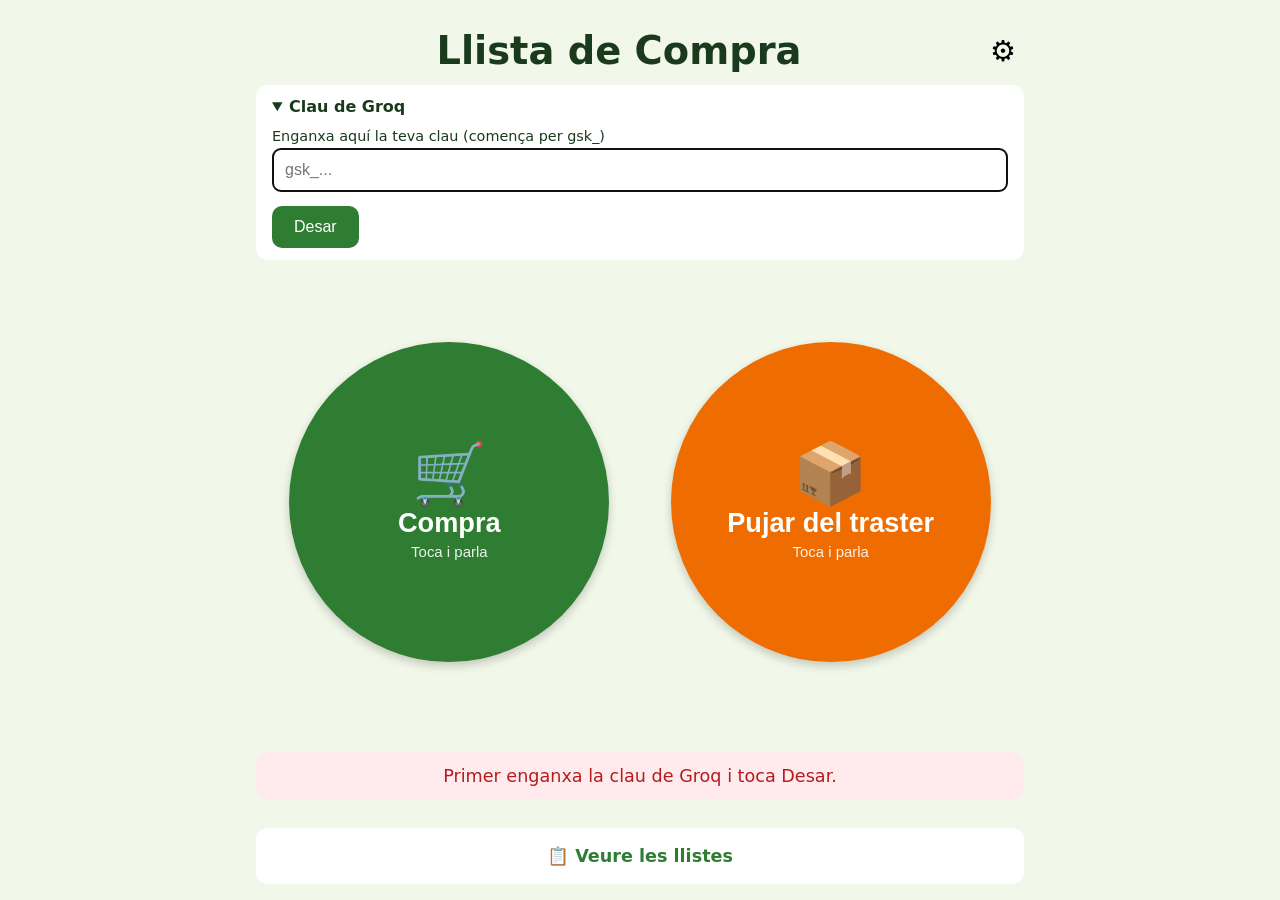
==== index.html @ f5117612 "App de llista de compra amb veu (Groq + Supabase) Co-Authored-By: Claude Sonnet 5.5 <noreply@anthrop" ====
<!DOCTYPE html>
<html lang="ca">
<head>
    <meta charset="UTF-8">
    <meta name="viewport" content="width=device-width, initial-scale=1, viewport-fit=cover">
    <meta name="theme-color" content="#2e7d32">
    <meta name="mobile-web-app-capable" content="yes">
    <meta name="apple-mobile-web-app-capable" content="yes">
    <title>Llista de Compra</title>
    <link rel="stylesheet" href="style.css">
</head>
<body>
    <main class="app">
        <header class="capcalera">
            <h1>Llista de Compra</h1>
            <button type="button" id="obre-config" class="engranatge" aria-label="Configuració">⚙</button>
        </header>

        <details id="config" class="config">
            <summary>Clau de Groq</summary>
            <label>Enganxa aquí la teva clau (comença per gsk_)
                <input id="cfg-groq" type="password" autocomplete="off" placeholder="gsk_...">
            </label>
            <button type="button" id="cfg-desa">Desar</button>
        </details>

        <div class="botons">
            <button type="button" class="boto" data-tipus="compra">
                <span class="icona" aria-hidden="true">🛒</span>
                <span class="text">Compra</span>
                <span class="pista">Toca i parla</span>
            </button>
            <button type="button" class="boto secundari" data-tipus="traster">
                <span class="icona" aria-hidden="true">📦</span>
                <span class="text">Pujar del traster</span>
                <span class="pista">Toca i parla</span>
            </button>
        </div>

        <section id="estat" class="estat" aria-live="polite">
            Toca un botó i digues què cal. Torna a tocar-lo per acabar.
        </section>
        <ul id="resultat" class="resultat"></ul>

        <a class="enllac-llistes" href="llista.html">📋 Veure les llistes</a>
    </main>
    <script src="config.js"></script>
    <script src="app.js"></script>
</body>
</html>
---- style.css ----
* { box-sizing: border-box; }

body {
    margin: 0;
    min-height: 100vh;
    min-height: 100dvh;
    font-family: system-ui, -apple-system, "Segoe UI", Roboto, sans-serif;
    background: #f1f8e9;
    color: #1b3a1d;
    -webkit-tap-highlight-color: transparent;
}

.app {
    max-width: 800px;
    margin: 0 auto;
    padding: max(16px, env(safe-area-inset-top)) 16px max(16px, env(safe-area-inset-bottom));
    min-height: 100vh;
    min-height: 100dvh;
    display: flex;
    flex-direction: column;
}

h1 { text-align: center; font-size: clamp(1.6rem, 6vw, 2.4rem); margin: 16px 0; }

.botons {
    flex: 1;
    display: flex;
    flex-direction: column;
    gap: 16px;
    min-height: 0;
}

.boto {
    flex: 1;
    display: flex;
    flex-direction: column;
    align-items: center;
    justify-content: center;
    gap: 10px;
    min-height: 140px;
    padding: 20px;
    font-size: clamp(1.3rem, 6vw, 2rem);
    font-weight: 700;
    color: #fff;
    background: #2e7d32;
    border: 0;
    border-radius: 22px;
    box-shadow: 0 4px 10px rgba(0, 0, 0, .2);
    cursor: pointer;
    transition: transform .1s, filter .1s;
}
.boto.secundari { background: #ef6c00; }
.boto:hover { filter: brightness(1.08); }
.boto:active { transform: scale(.98); }
.boto .icona { font-size: 2.2em; line-height: 1; }
.boto:disabled { filter: grayscale(.6) opacity(.6); cursor: not-allowed; }

.boto.gravant {
    background: #c62828;
    animation: pols 1.1s infinite;
}
@keyframes pols {
    50% { box-shadow: 0 0 0 14px rgba(198, 40, 40, .25); }
}

.estat {
    margin-top: 16px;
    padding: 14px 16px;
    border-radius: 12px;
    background: #fff;
    font-size: 1.05rem;
    text-align: center;
}
.estat.error { background: #ffebee; color: #b71c1c; }
.estat.ok { background: #e8f5e9; }

.resultat { list-style: none; margin: 12px 0 0; padding: 0; }
.resultat li {
    padding: 10px 14px;
    margin-bottom: 6px;
    background: #fff;
    border-radius: 10px;
    border-left: 6px solid #2e7d32;
}

/* Tauleta i pantalles grans: botons un al costat de l'altre */
@media (min-width: 700px) {
    .botons { flex-direction: row; gap: 28px; }
    .boto { min-height: 280px; }
}

.config { margin-top: 20px; padding: 12px 16px; background: #fff; border-radius: 12px; }
.config summary { cursor: pointer; font-weight: 600; }
.config label { display: block; margin-top: 12px; font-size: .9rem; }
.config input {
    display: block; width: 100%; margin-top: 4px; padding: 12px;
    font-size: 1rem; border: 1px solid #aaa; border-radius: 8px;
}
.config button {
    margin-top: 14px; padding: 12px 22px; font-size: 1rem;
    border: 0; border-radius: 10px; background: #2e7d32; color: #fff; cursor: pointer;
}

/* Pagina de llistes */
.enrere { align-self: flex-start; padding: 10px 16px; border-radius: 10px; background: #c8e6c9; color: #1b3a1d; text-decoration: none; }
.pestanyes { display: flex; gap: 10px; margin-bottom: 14px; }
.pestanya {
    flex: 1; padding: 14px; font-size: 1.1rem; font-weight: 600;
    border: 2px solid #2e7d32; border-radius: 12px; background: #fff; color: #2e7d32; cursor: pointer;
}
.pestanya.actual { background: #2e7d32; color: #fff; }
.accions { display: flex; gap: 10px; flex-wrap: wrap; }
.btn {
    flex: 1; min-width: 150px; padding: 14px; font-size: 1.05rem; font-weight: 600;
    border: 2px solid #2e7d32; border-radius: 12px; background: #fff; color: #2e7d32; cursor: pointer;
}
.btn.principal { background: #2e7d32; color: #fff; }
.btn:disabled { opacity: .45; cursor: not-allowed; }
.estat[hidden] { display: none; }
.productes { list-style: none; margin: 12px 0 0; padding: 0; }
.productes li { margin-bottom: 8px; background: #fff; border-radius: 12px; }
.productes label { display: flex; align-items: center; gap: 14px; padding: 16px; font-size: 1.15rem; cursor: pointer; }
.productes input { width: 26px; height: 26px; flex-shrink: 0; accent-color: #2e7d32; }
.productes .nom { flex: 1; }
.productes .data { color: #777; font-size: .9rem; }
.enllac-llistes {
    display: block; margin-top: 16px; padding: 14px; text-align: center;
    border-radius: 12px; background: #fff; color: #2e7d32; font-weight: 600; text-decoration: none;
}

/* Botons rodons de la pagina principal */
.botons { align-items: center; justify-content: center; }
.boto {
    flex: none;
    width: min(60vw, 32dvh, 320px);
    height: auto;
    min-height: 0;
    aspect-ratio: 1 / 1;
    border-radius: 50%;
    padding: 12px;
    text-align: center;
    font-size: clamp(1.1rem, 4.5vw, 1.7rem);
}
@media (min-width: 700px) {
    .botons { flex-direction: row; justify-content: space-evenly; }
    .boto { width: min(32vw, 320px); min-height: 0; }
}

/* Mòbil: capçalera compacta i botons que caben a la pantalla */
.capcalera { display: flex; align-items: center; justify-content: space-between; }
.capcalera h1 { flex: 1; margin: 12px 0; }
.engranatge { border: 0; background: none; font-size: 1.8rem; padding: 8px; cursor: pointer; }
.config { margin: 0 0 8px; }
.boto { gap: 4px; }
.boto .text { font-size: 1em; }
.boto .pista { font-size: .55em; font-weight: 400; opacity: .9; }
.boto.gravant .pista::after { content: ' · toca per acabar'; }
.estat { font-size: 1.1rem; }
.enllac-llistes { padding: 18px; font-size: 1.1rem; }
.btn, .pestanya, .tornar, .enrere { min-height: 48px; }
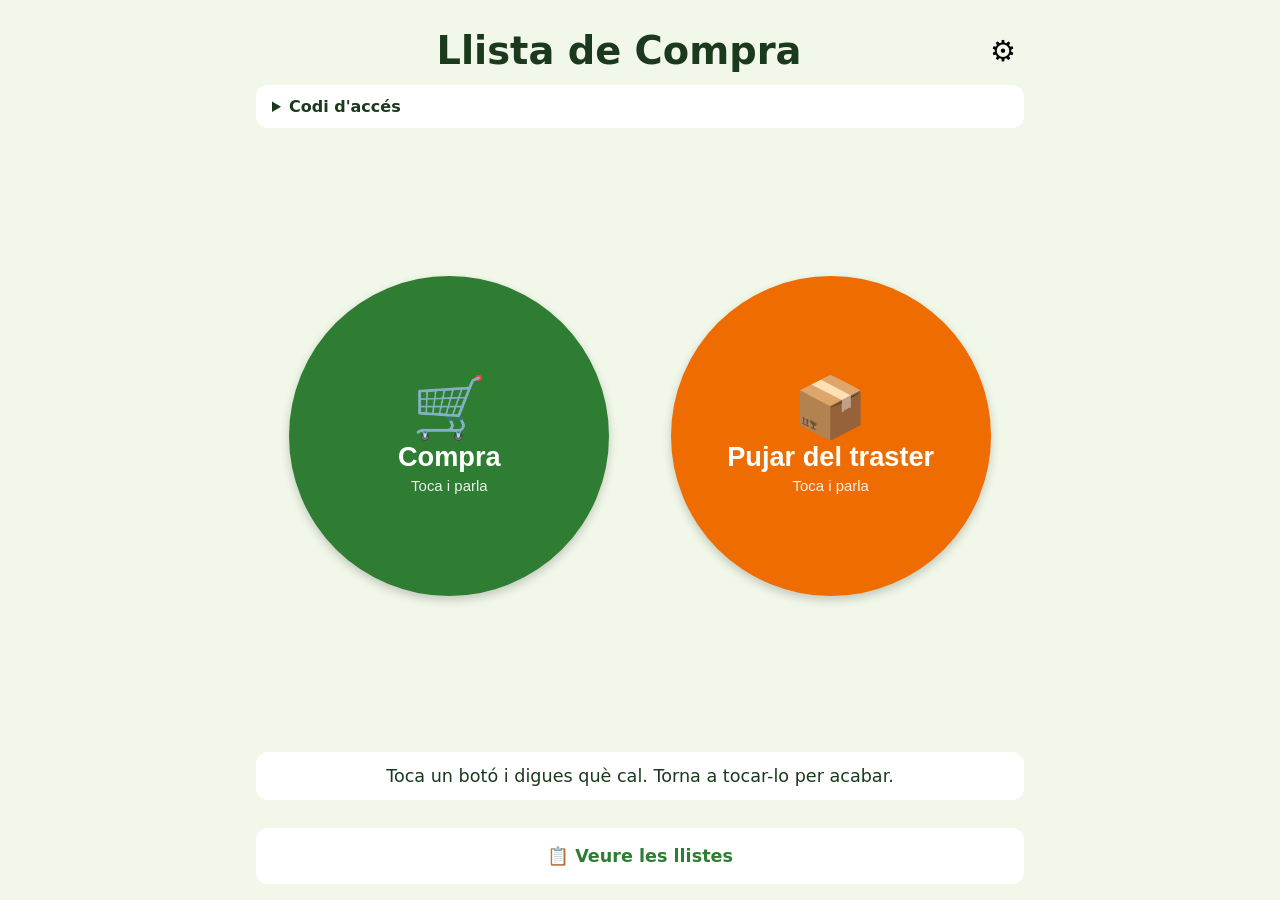
==== commit 24d1bcf2: "Mou la crida a Groq a una Edge Function de Supabase amb codi d'acces Co-Authored-By: Claude Sonnet 5" ====
--- a/index.html
+++ b/index.html
@@ -17,9 +17,9 @@
         </header>
 
         <details id="config" class="config">
-            <summary>Clau de Groq</summary>
-            <label>Enganxa aquí la teva clau (comença per gsk_)
-                <input id="cfg-groq" type="password" autocomplete="off" placeholder="gsk_...">
+            <summary>Codi d'accés</summary>
+            <label>Escriu el codi que t'han passat
+                <input id="cfg-codi" type="password" autocomplete="off" placeholder="Codi d'accés">
             </label>
             <button type="button" id="cfg-desa">Desar</button>
         </details>
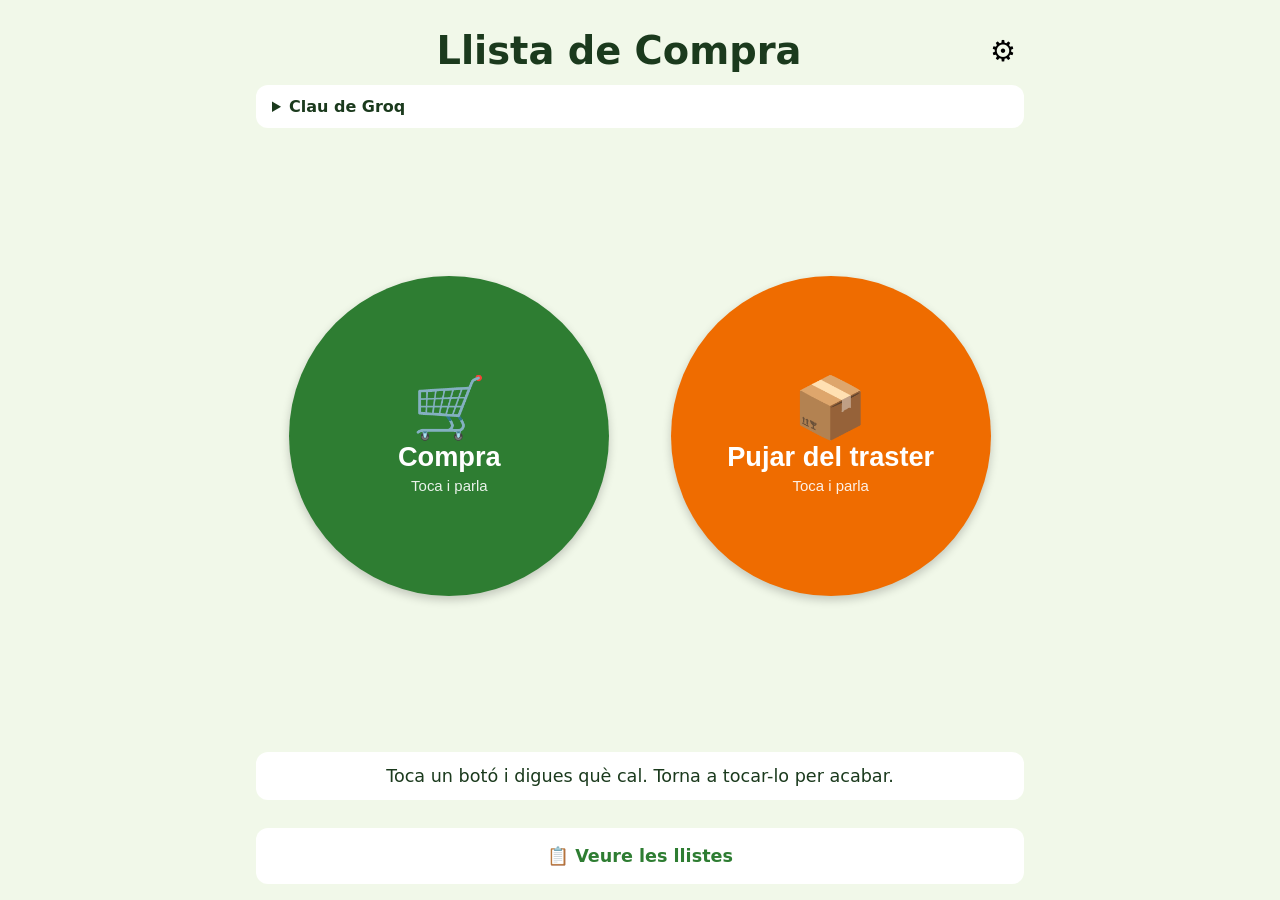
==== commit 4f115f2f: "Torna a la clau de Groq introduida a l'app (sense Edge Function) Co-Authored-By: Claude Sonnet 5.5 <" ====
--- a/index.html
+++ b/index.html
@@ -17,9 +17,9 @@
         </header>
 
         <details id="config" class="config">
-            <summary>Codi d'accés</summary>
-            <label>Escriu el codi que t'han passat
-                <input id="cfg-codi" type="password" autocomplete="off" placeholder="Codi d'accés">
+            <summary>Clau de Groq</summary>
+            <label>Enganxa aquí la teva clau (comença per gsk_)
+                <input id="cfg-groq" type="password" autocomplete="off" placeholder="gsk_...">
             </label>
             <button type="button" id="cfg-desa">Desar</button>
         </details>
